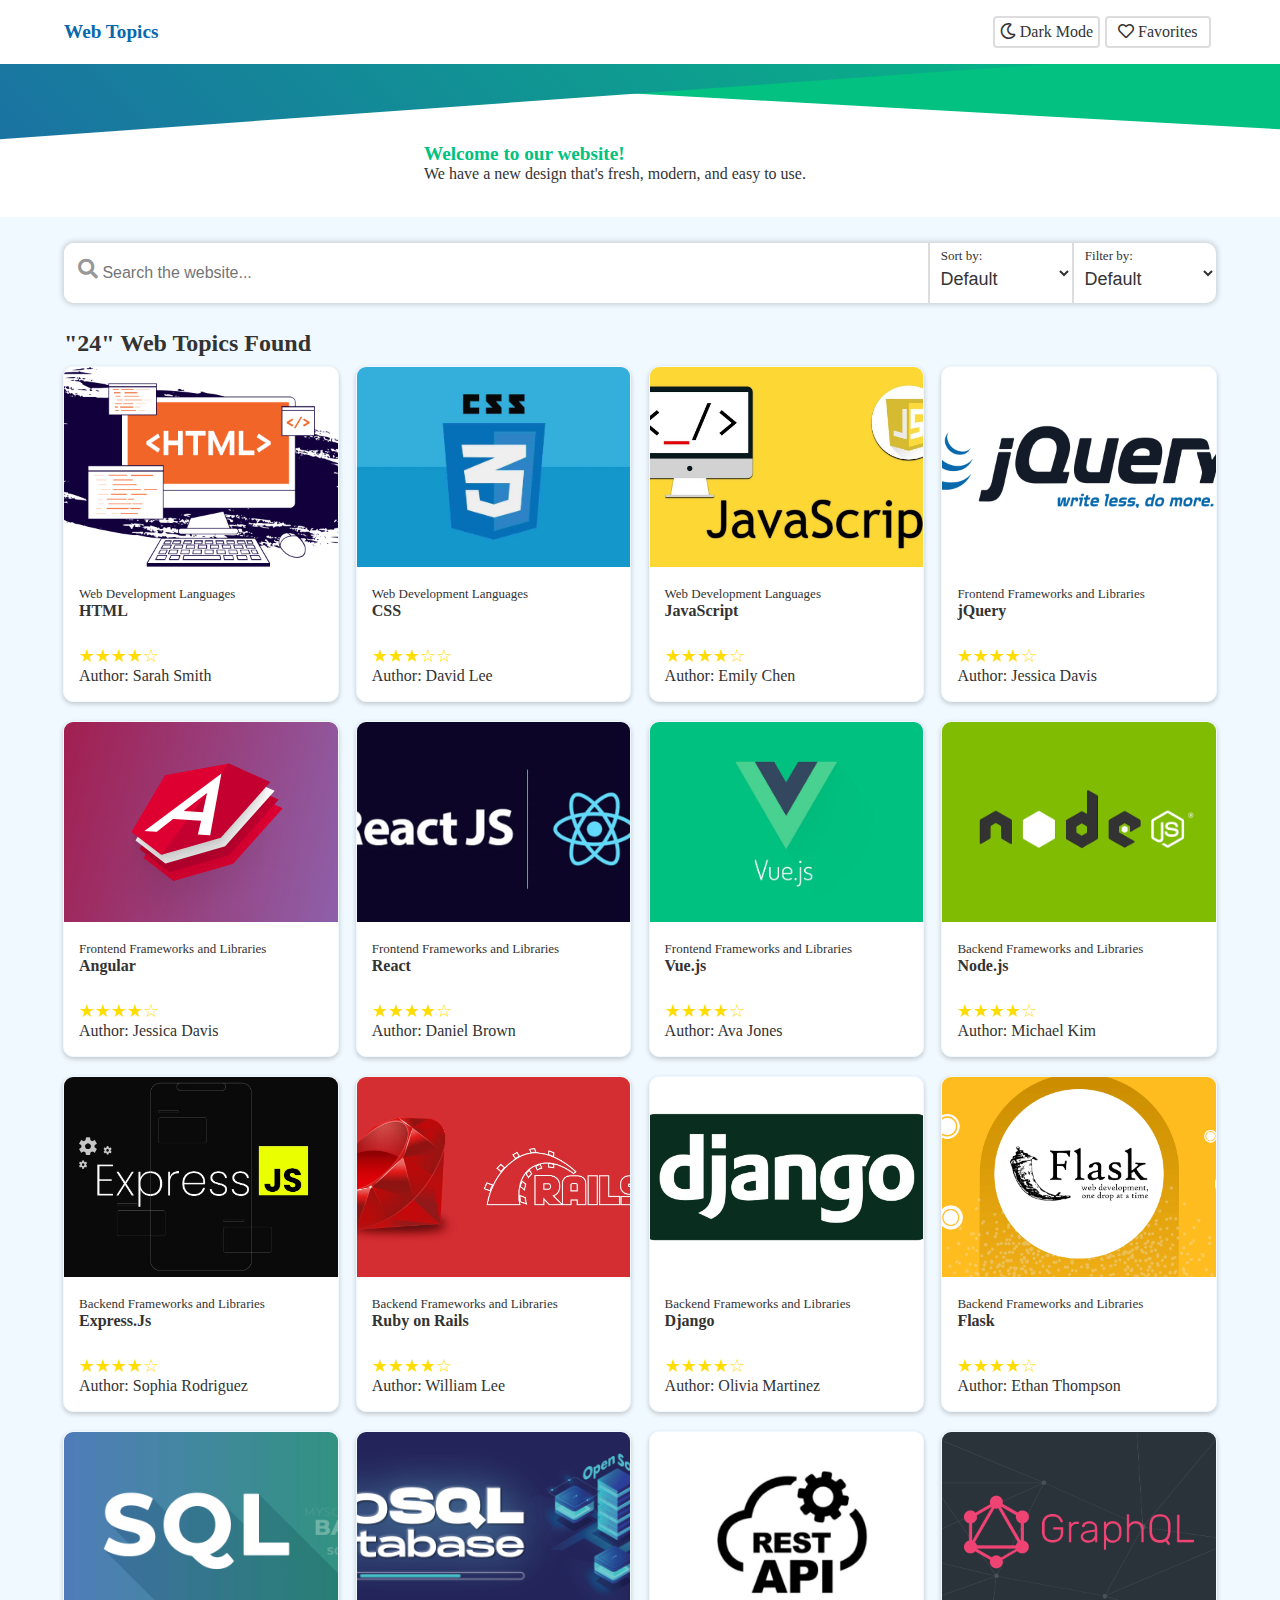
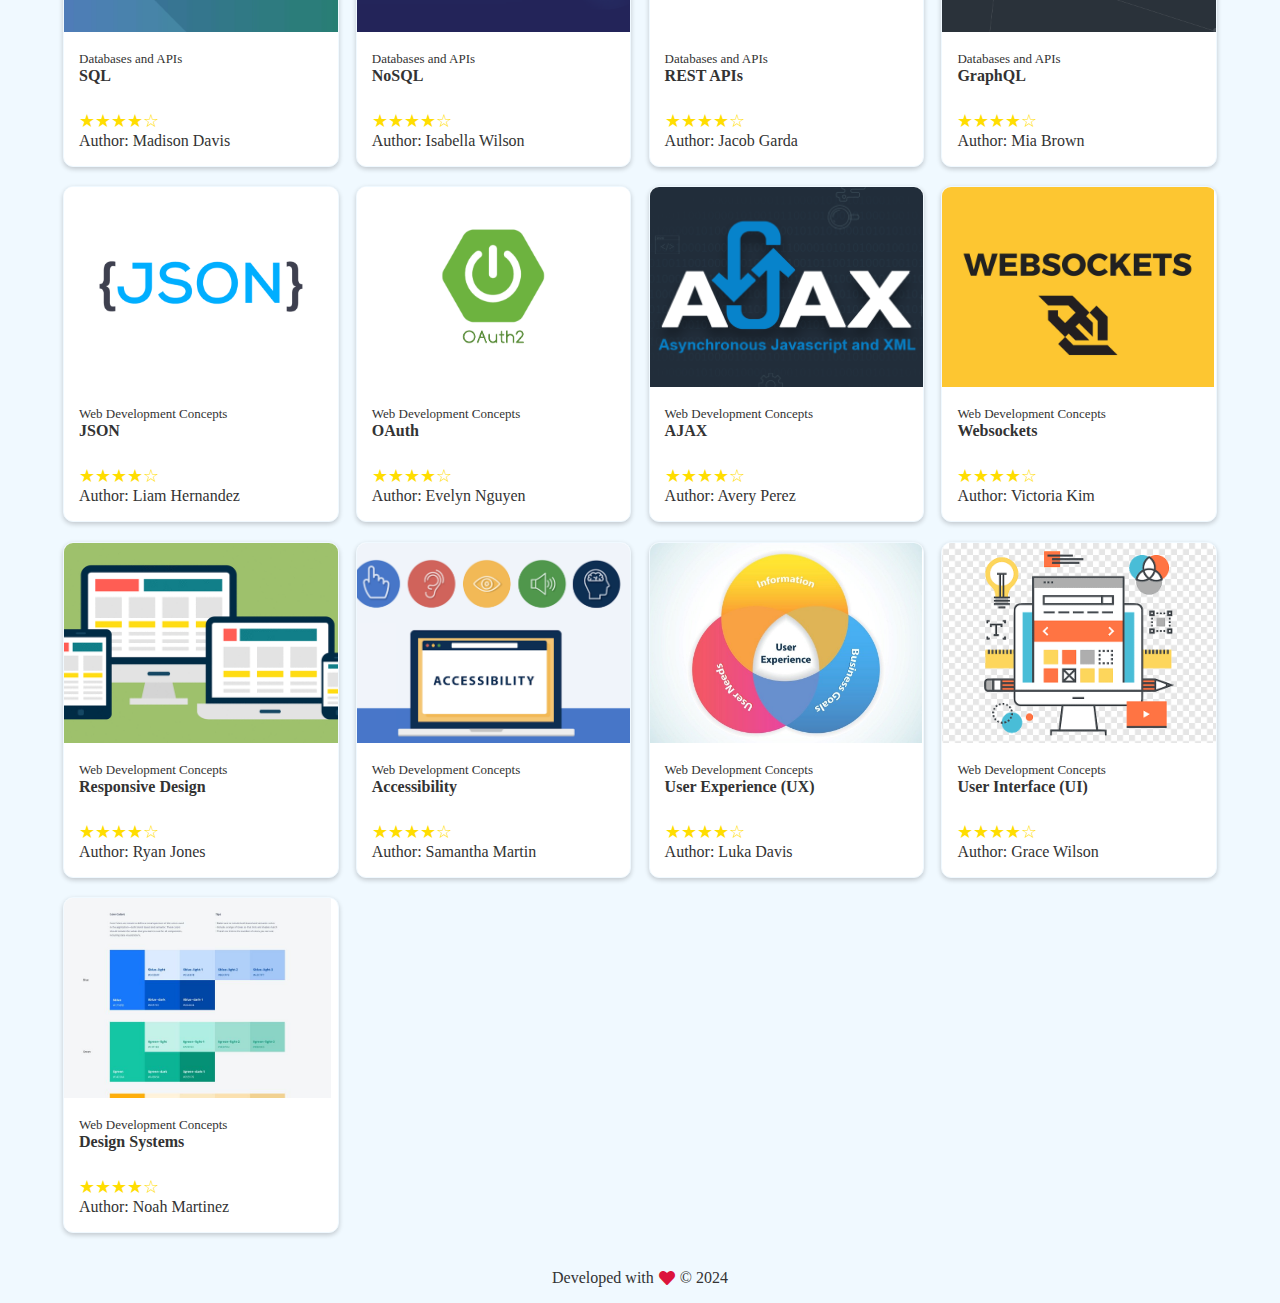
==== index.html @ 058391f9 "first commit!" ====
<!DOCTYPE html>
<html lang="en">

<head>
    <meta charset="UTF-8">
    <meta name="viewport" content="width=device-width, initial-scale=1.0">
    <title>Web Topics</title>
    <link rel="stylesheet" href="styles.css">
    <link rel="stylesheet" href="https://use.fontawesome.com/releases/v5.15.4/css/all.css">
    <link rel="shortcut icon" href="favicon.ico" type="image/x-icon">
    <link href="https://fonts.googleapis.com/css2?family=Nunito+Sans:ital,opsz,wght@0,6..12,200..1000;1,6..12,200..1000&display=swap" rel="stylesheet">
</head>

<body>
    <script>
        document.addEventListener('DOMContentLoaded', (event) => {
            const toggle = document.getElementById('darkmode');
            toggle.addEventListener('change', function() {
                if (this.checked) {
                    document.body.classList.add('dark-mode');
                } else {
                    document.body.classList.remove('dark-mode');
                }
            });
        });
        
        </script>
        
<header>
    <section class="header-container">
        <a id="title-name">Web Topics</a>
        <nav>
            <ul>
                <li>
                    <input type="checkbox" id="darkmode" name="darkmode">
                    <label for="darkmode" class="label-toggle"><i class="far fa-moon"></i><a> Dark Mode</a></label>
                </li>

                <li>
                  <input type="checkbox" id="favorites" name="favorites" hidden>
                  <label for="favorites" class="toggle-button"><i class="far fa-heart"></i><a> Favorites</a></label>
                  <div class="favorites-display">
                    <p>My Favorite Topics</p>
                    <div class="favorites">
                      <div class="fav-item">
                        <div class="card-fav">
                          <img src="images/css.webp" alt="Course Image" class="card-image-fav">
                          <div class="card-body-fav">
                             
                            <p class="course-lang-fav">CSS</p>
                            <div class="star-rating-fav">
                              ★★★☆☆
                            </div>
                             
                          </div>
                        </div>
                        <div class="card-fav">
                          <img src="images/cloud.jpeg" alt="Course Image" class="card-image-fav">
                          <div class="card-body-fav">
                             
                            <p class="course-lang-fav">Cloud</p>
                            <div class="star-rating-fav">
                              ★★★★★
                            </div>
                             
                          </div>
                        </div>
                        <div class="card-fav">
                          <img src="images/cloud.jpeg" alt="Course Image" class="card-image-fav">
                          <div class="card-body-fav">
                             
                            <p class="course-lang-fav">Cloud Computing</p>
                            <div class="star-rating-fav">
                              ★★★★★
                            </div>
                             
                          </div>
                        </div>
                      </div>
                      
                    </div>
                    
                    
                  </div>
                  
              </li>
                
            </ul>
        </nav>
    </section>
    <section class="header-clips">
        <div class="polygon2"></div>
        <div class="polygon"></div>
    </section>
  <section class="header-d-text">
        <div>
            <ul id="desc-list">
                <li id="first-line">Welcome to our website!</li>
                <li id="second-line">We have a new design that's fresh, modern, and easy to use.</li>
            </ul>
        </div>
  </section>
</header>

    <main>
      <section class="search-section">
        <form class="search-form">
          <div class="txt"> 
              <input type="text" class="search-txt" placeholder="Search the website...">
              <a class="search-btn" href="#">
                  <i class="fas fa-search"></i> <!-- Using Font Awesome Icon -->
              </a>
          </div>
  
          <div class="sort">
              <label for="choices-single-defaul" class="sort-label">Sort by:</label>
              <select class="sort-by" data-trigger="" name="choices-single-defaul">
                  <option placeholder="">Default</option>
                  <option>2 </option>
                  <option>3 </option>
                  <option>4 </option>
                </select>
              </div>
              
          <div class="filter">
              <label for="choices-single-defaul" class="filter-label">Filter by:</label>
              <select class="filter-by" data-trigger="" name="choices-single-defaul">
                  <option placeholder="">Default</option>
                  <option>5 </option>
                  <option>6 </option>
                  <option>7 </option>
                </select>
          </div>        
      </form>
      </section>

    <section class="result-num">
      <h2 id="sresult-heading">"24" Web Topics Found</h2>
    </section>
    <section class="courses-cards">
        <div class="card">
            <div class="course-image">
              <img src="images/html.png" alt="Course Image" class="card-image">
            </div>
            <div class="card-body">
              <h2 class="course-name">Web Development Languages</h2>
              <p class="course-lang">HTML</p>
              <div class="star-rating">
                ★★★★☆
              </div>
              <p class="author-name">Author: Sarah Smith</p>
            </div>
          </div>
          <div class="card">
            <div class="course-image">
            <img src="images/css.webp" alt="Course Image" class="card-image">
            </div>
            <div class="card-body">
              <h2 class="course-name">Web Development Languages</h2>
              <p class="course-lang">CSS</p>
              <div class="star-rating">
                ★★★☆☆
              </div>
              <p class="author-name">Author: David Lee</p>
            </div>
          </div>
          <div class="card">
            <div class="course-image">
            <img src="images/javascript.jpg" alt="Course Image" class="card-image">
            </div>
            <div class="card-body">
              <h2 class="course-name">Web Development Languages</h2>
              <p class="course-lang">JavaScript</p>
              <div class="star-rating">
                ★★★★☆
              </div>
              <p class="author-name">Author: Emily Chen</p>
            </div>
          </div>
          <div class="card" >
            <div class="course-image">
            <img src="images/jquery.png" alt="Course Image" class="card-image">
            </div>
            <div class="card-body">
              <h2 class="course-name">Frontend Frameworks and Libraries</h2>
              <p class="course-lang">jQuery</p>
              <div class="star-rating">
                ★★★★☆
              </div>
              <p class="author-name">Author: Jessica Davis</p>
            </div>
          </div>
          <div class="card" >
            <div class="course-image">
            <img src="images/angular.png" alt="Course Image" class="card-image">
            </div>
            <div class="card-body">
              <h2 class="course-name">Frontend Frameworks and Libraries</h2>
              <p class="course-lang">Angular</p>
              <div class="star-rating">
                ★★★★☆
              </div>
              <p class="author-name">Author: Jessica Davis</p>
            </div>
          </div>
 

        <div class="card">
          <div class="course-image">
            <img src="images/react.webp" alt="Course Image" class="card-image">
            </div>
            <div class="card-body">
              <h2 class="course-name">Frontend Frameworks and Libraries</h2>
              <p class="course-lang">React</p>
              <div class="star-rating">
                ★★★★☆
              </div>
              <p class="author-name">Author: Daniel Brown</p>
            </div>
          </div>
          <div class="card">
            <div class="course-image">
            <img src="images/vuejs.jpeg" alt="Course Image" class="card-image">
            </div>
            <div class="card-body">
              <h2 class="course-name">Frontend Frameworks and Libraries</h2>
              <p class="course-lang">Vue.js</p>
              <div class="star-rating">
                ★★★★☆
              </div>
              <p class="author-name">Author: Ava Jones</p>
            </div>
          </div>
          <div class="card">
            <div class="course-image">
            <img src="images/nodejs.webp" alt="Course Image" class="card-image">
            </div>
            <div class="card-body">
              <h2 class="course-name">Backend Frameworks and Libraries</h2>
              <p class="course-lang">Node.js</p>
              <div class="star-rating">
                ★★★★☆
              </div>
              <p class="author-name">Author: Michael Kim</p>
            </div>
          </div>
          <div class="card">
            <div class="course-image">
            <img src="images/expressjs.webp" alt="Course Image" class="card-image">
            </div>
            <div class="card-body">
              <h2 class="course-name">Backend Frameworks and Libraries</h2>
              <p class="course-lang">Express.Js</p>
              <div class="star-rating">
                ★★★★☆
              </div>
              <p class="author-name">Author: Sophia Rodriguez</p>
            </div>
          </div>
          <div class="card" >
            <div class="course-image">
            <img src="images/ruby.jpeg" alt="Course Image" class="card-image">
            </div>
            <div class="card-body">
              <h2 class="course-name">Backend Frameworks and Libraries</h2>
              <p class="course-lang">Ruby on Rails</p>
              <div class="star-rating">
                ★★★★☆
              </div>
              <p class="author-name">Author: William Lee</p>
            </div>
          </div>
 

      <div class="card">
        <div class="course-image">
          <img src="images/django.jpeg" alt="Course Image" class="card-image">
          </div>
          <div class="card-body">
            <h2 class="course-name">Backend Frameworks and Libraries</h2>
            <p class="course-lang">Django</p>
            <div class="star-rating">
              ★★★★☆
            </div>
            <p class="author-name">Author: Olivia Martinez</p>
          </div>
        </div>
        <div class="card">
          <div class="course-image">
          <img src="images/flask.webp" alt="Course Image" class="card-image">
          </div>
          <div class="card-body">
            <h2 class="course-name">Backend Frameworks and Libraries</h2>
            <p class="course-lang">Flask</p>
            <div class="star-rating">
              ★★★★☆
            </div>
            <p class="author-name">Author: Ethan Thompson</p>
          </div>
        </div>
        <div class="card">
          <div class="course-image">
          <img src="images/sql.png" alt="Course Image" class="card-image">
          </div>
          <div class="card-body">
            <h2 class="course-name">Databases and APIs</h2>
            <p class="course-lang">SQL</p>
            <div class="star-rating">
              ★★★★☆
            </div>
            <p class="author-name">Author: Madison Davis</p>
          </div>
        </div>
        <div class="card">
          <div class="course-image">
          <img src="images/nosql.png" alt="Course Image" class="card-image">
          </div>
          <div class="card-body">
            <h2 class="course-name">Databases and APIs</h2>
            <p class="course-lang">NoSQL</p>
            <div class="star-rating">
              ★★★★☆
            </div>
            <p class="author-name">Author: Isabella Wilson</p>
          </div>
        </div>
        <div class="card" >
          <div class="course-image">
          <img src="images/restapi.jpeg" alt="Course Image" class="card-image">
          </div>
          <div class="card-body">
            <h2 class="course-name">Databases and APIs</h2>
            <p class="course-lang">REST APIs</p>
            <div class="star-rating">
              ★★★★☆
            </div>
            <p class="author-name">Author: Jacob Garda</p>
          </div>
        </div>
 

    <div class="card">
      <div class="course-image">
        <img src="images/graphql.png" alt="Course Image" class="card-image">
        </div>
        <div class="card-body">
          <h2 class="course-name">Databases and APIs</h2>
          <p class="course-lang">GraphQL</p>
          <div class="star-rating">
            ★★★★☆
          </div>
          <p class="author-name">Author: Mia Brown</p>
        </div>
      </div>
      <div class="card">
        <div class="course-image">
        <img src="images/json.png" alt="Course Image" class="card-image">
        </div>
        <div class="card-body">
          <h2 class="course-name">Web Development Concepts</h2>
          <p class="course-lang">JSON</p>
          <div class="star-rating">
            ★★★★☆
          </div>
          <p class="author-name">Author: Liam Hernandez</p>
        </div>
      </div>
      <div class="card">
        <div class="course-image">
        <img src="images/oauth.png" alt="Course Image" class="card-image">
        </div>
        <div class="card-body">
          <h2 class="course-name">Web Development Concepts</h2>
          <p class="course-lang">OAuth</p>
          <div class="star-rating">
            ★★★★☆
          </div>
          <p class="author-name">Author: Evelyn Nguyen</p>
        </div>
      </div>
      <div class="card">
        <div class="course-image">
        <img src="images/ajax.gif" alt="Course Image" class="card-image">
        </div>
        <div class="card-body">
          <h2 class="course-name">Web Development Concepts</h2>
          <p class="course-lang">AJAX</p>
          <div class="star-rating">
            ★★★★☆
          </div>
          <p class="author-name">Author: Avery Perez</p>
        </div>
      </div>
      <div class="card" >
        <div class="course-image">
        <img src="images/websockets.png" alt="Course Image" class="card-image">
        </div>
        <div class="card-body">
          <h2 class="course-name">Web Development Concepts</h2>
          <p class="course-lang">Websockets</p>
          <div class="star-rating">
            ★★★★☆
          </div>
          <p class="author-name">Author: Victoria Kim</p>
        </div>
      </div>
 

  <div class="card">
    <div class="course-image">
      <img src="images/responsive.gif" alt="Course Image" class="card-image">
      </div>
      <div class="card-body">
        <h2 class="course-name">Web Development Concepts</h2>
        <p class="course-lang">Responsive Design</p>
        <div class="star-rating">
          ★★★★☆
        </div>
        <p class="author-name">Author: Ryan Jones</p>
      </div>
    </div>
    <div class="card">
      <div class="course-image">
      <img src="images/accessibility.png" alt="Course Image" class="card-image">
      </div>
      <div class="card-body">
        <h2 class="course-name">Web Development Concepts</h2>
        <p class="course-lang">Accessibility</p>
        <div class="star-rating">
          ★★★★☆
        </div>
        <p class="author-name">Author: Samantha Martin</p>
      </div>
    </div>
    <div class="card">
      <div class="course-image">
      <img src="images/ux.jpeg" alt="Course Image" class="card-image">
      </div>
      <div class="card-body">
        <h2 class="course-name">Web Development Concepts</h2>
        <p class="course-lang">User Experience (UX)</p>
        <div class="star-rating">
          ★★★★☆
        </div>
        <p class="author-name">Author: Luka Davis</p>
      </div>
    </div>
    <div class="card">
      <div class="course-image">
      <img src="images/ui.png" alt="Course Image" class="card-image">
      </div>
      <div class="card-body">
        <h2 class="course-name">Web Development Concepts</h2>
        <p class="course-lang">User Interface (UI)</p>
        <div class="star-rating">
          ★★★★☆
        </div>
        <p class="author-name">Author: Grace Wilson</p>
      </div>
    </div>
    <div class="card" >
      <div class="course-image">
      <img src="images/design-systems.jpeg" alt="Course Image" class="card-image">
      </div>
      <div class="card-body">
        <h2 class="course-name">Web Development Concepts</h2>
        <p class="course-lang">Design Systems</p>
        <div class="star-rating">
          ★★★★☆
        </div>
        <p class="author-name">Author: Noah Martinez</p>
      </div>
    </div>
</section>

    </main>

    <footer role="contentinfo" aria-labelledby="footer-heading">
        <section class="f-container">
            
            <p>Developed with<i class="fas fa-heart"></i>&copy; 2024</p>
        </section>
    </footer>

</body>

</html>
---- styles.css ----
:root {

  --brand-primary: #0768AC;
  --brand-secondary: #03C180;
  --bg_default: #FFFFFF;
  --bg_body: #F0F9FF;
  --lines-color: #DDDDDD;
  --body-text: #333333;
  --heart-color: #DC143C;

}

.dark-mode {

  --bg_default: #1A1A1A;
  --bg_body: #282828;
  --lines-color: #000000;
  --body-text: #EDEDED;
  --brand-primary: #0768AC; /* stays the same, listed for clarity */
  --brand-secondary: #03C180; /* stays the same */
  --heart-color: #DC143C; /* stays the same */

}

body {

  font-family: Poppins;
  margin: 0;
  padding: 0;
  background-color: var(--bg_body);
  color: var(--body-text);
  transition: background-color 0.6s;

}

.courses-cards {

  display: grid;
  grid-template-columns: repeat(auto-fill,minmax(230px, 1fr));
  grid-gap: 1.5vw;
  width: 90vw;
  margin: auto;
  justify-items: center;
  justify-content: center;
}


.card {

  width: 100%;
  justify-content: left;
  margin-left: 0px;
 
  border: 1px solid var(--bg_body);
  border-radius: 10px;
  box-shadow: 0 2px 5px rgba(0,0,0,0.2);
  background: var(--bg_default);
  transition: 0.2s;
  overflow: hidden;
  display: grid;
  white-space: nowrap;
  text-overflow: ellipsis;
}



.card-body {
  margin: auto;
  display: flex;
  margin-left: 0px;
  /* margin-top: 0px; */
  flex-direction: column;
}

.card:hover {
  scale: 1.03;
  transition: 0.2s;
  cursor: pointer;
  background: var(--lines-color);
}
.card img {
  height: 200px;
  width: 100%;
  object-fit: cover;
  object-position: center;
  background-color: #FFF;
}

.card-image {
  height: 100%;
}

/* .js-card {
  
  max-width: 18vw;
  margin: 20px;
  margin-left: 0px;
  border: 1px solid var(--bg_body);
  border-radius: 10px;
  box-shadow: 0 2px 5px rgba(0,0,0,0.2);
  background: var(--bg_default);

} */

.card-body {

  padding: 15px;
  padding-bottom: 0px;

}

.course-name {

  margin-top: 0px;
  font-size: small;
  font-weight: normal;
  margin-bottom: 0px;

}

.course-lang {

  margin: 5px 0;
  font-weight: bold;
  margin-top: 0px;
}
/* .author-name {

  margin: 5px 0;
} */
.star-rating {
  
  font-size: 18px;
  color: #ffdd00;
}

.polygon {

  margin: 0;
  padding: 0;
  width: fit-content;
  width: 100%;
  box-sizing: border-box; 
  height: 12vw;
  clip-path: polygon(50% 0%, 82% 0, 0 49%, 0 0);  
  background: #0768AC;
  background: -moz-linear-gradient(45deg, #0768AC 0%, #1C6EA4 0%, #03c180 100%);
  background: -webkit-linear-gradient(45deg, #0768AC 0%, #1C6EA4 0%, #03c180 100%);
  background: linear-gradient(45deg, #0768AC 0%, #1C6EA4 0%, #03c180 100%);

}

.author-name {
  margin-top: 0px;
}

.star-rating {
  margin-top: 20px;
}
.polygon2 {
  
  margin: 0;
  padding: 0;
  position: absolute; 
  clip-path: polygon(50% 0%, 8% 0, 100% 34%, 100% 0);
  width: 100%;
  height: 15vw;
  background: #03C180;
  background: -moz-linear-gradient(45deg, #03C180 0%, # 0%, #0768AC 100%);
  background: -webkit-linear-gradient(45deg, #03C180 0%, # 0%, #0768AC 100%);
  background: linear-gradient(45deg, #03C180 0%, # 0%, #0768AC 100%);
  
}

#darkmode {

  display: none;

}

.header-description {

  display: grid;

}

.header-d-text {

  text-align: left;
  margin: auto;
  width: 40%;
  padding: 7vh;
  padding-bottom: 2vh;

}

#desc-list {

  list-style: none;

}

#first-line {

  color: var(--brand-secondary);
  font-weight: bolder;
  font-size: larger;

}

#second-line {
  font-weight: light;
}


.polygon2, .polygon {
  
  grid-row: 1;
  grid-column: 1;
  position: absolute;

}

.header-container nav ul {
  
  font-size: medium;
  color: var(--body-text);
  display: flex; /* Make nav items horizontal */
  flex-direction: row;
  list-style: none;  

}
.header-container{

  padding: 0px;

}
.header-container nav ul li {
  
  width: 8vw;
  border-radius: 4px;
  margin-right: 5px;
  padding: 5px 0px 5px 0px;
  text-align: center;
  border: 2px solid var(--lines-color);

}

/* #search-bar {

  width: 90vw;
  margin: auto;
  box-shadow: 0px 2px 1px 0px rgba(0,0,0,0.26);

} */

 /* .search-container {
  width: 90%;
  margin: auto;
  display: grid;
  grid-template-columns: auto auto auto;
  column-gap: 0px;
  row-gap: 0px;
  border-radius: 8px;
  border: 2px solid var(--lines-color);
  list-style: none;
}

.search-container input select{
  
  width: 100%;
  border: 0px;

  
} */

.header-container ul li:hover i {

  color: var(--brand-secondary);
  cursor: pointer; 

}

.header-container ul li:hover a {

  color: var(--brand-secondary);
  cursor: pointer; 

}

.header-container ul li:hover label {

  color: var(--brand-secondary);
  cursor: pointer; 

}

.header-container {

  width: 90vw;
  margin: auto;
  color: var(--body-text);
  display: flex;
  justify-content: space-between;  
  align-items: center;  

}

#title-name {

  color: var(--brand-primary);
  /* font-weight: bol; */
  font-size: larger;
  font-weight: bold;

}

.about-content {

  display: flex;
  align-items: center; 

}

#mobileImage {

  display: none;

}

.about-content h4 {

  color: var(--accent-color);
  font-weight: lighter;
  margin-bottom: 20px;

}

.button {

  margin-right: 15px;
  box-shadow: 0px 2px 1px 0px rgba(0,0,0,0.26);
  color: var(--secondary-color);
  border-color: var(--secondary-color);
  border: 2px solid var(--secondary-color); /* Border color */
  border-radius: 10px;   /* Border radius for rounded corners */
  padding: 5px 10px 5px 10px;
  transition: 300ms;
  
}

.button:hover {

  margin-right: 15px;
  box-shadow: 0px 5px 4px 0px rgba(0,0,0,0.26);
  color: #FFFFFF;
  background-color: var(--secondary-color);
  border-color: var(--secondary-color);
  border: 2px solid var(--secondary-color); /* Border color */
  border-radius: 10px;   /* Border radius for rounded corners */
  padding: 5px 15px 5px 15px;
  transition: 300ms;
 
}

nav ul {

  display: flex;
  justify-content: right;  
  align-items: center;  /* Vertically align items */

}

nav li {

  list-style: none; 
  margin-right: 5px;

}

header {

  background-color: var(--bg_default);
  /* box-shadow: 0 1px 3px rgba(0, 0, 0, 0.1); */

}

.container {
  max-width: 90vw;
  margin: 0 auto;
  padding: 20px;

}

.form-group {

  margin-bottom: 15px;

}

.form-group label {

  display: block;
  margin-bottom: 5px;

}

.f-container li {
  
  margin-right: 10px;
  list-style: none;

}

.f-container i {
  color: var(--heart-color);
}
a {

  color: var(--body-text);
  text-decoration: none;

}

.text-content {

  flex: 1; 

}

.f-container {
 
  justify-content: center;  
  align-items: center;  

}

main {
  margin-bottom: 4vh;
}

.f-container p {

  display: flex;
  justify-content: center;  
  align-items: center;
  gap: 5px;

}

.f-container ul {

  display: flex; 
  justify-content: center; 
  list-style: none;  
  margin: 50px;  

}

.f-container li {

  margin-right: 80px;

}

.f-container ul li:hover i {

  color: var(--primary-color);
  cursor: pointer; 

}

.f-container ul li:hover a {

  color: var(--primary-color);
  cursor: pointer; 

}

.project-card {

  margin-top: 30px;

}



h1 {

  font-size: 30px;
  margin-top: 10px;
  margin-bottom: 0px;

}

h4 {

  font-size: 20px;

}

.search-form {
  position: relative;
  width: 90vw; /* Adjust as needed */
  height: 60px; /* Adjust as needed */
  margin: auto;
  display: grid;
  grid-template-columns: 75% 12.5% 12.5%;
  border: 0px solid var(--lines-color);
  background-color: var(--bg_default);
  border-radius: 10px;
  margin-top: 2vw;
  box-shadow: 0px 0px 5px 2px rgba(0,0,0,0.15);
}

.txt {
  grid-column: 1;
 
}
.sort {
  grid-column: 2;
 
}
.filter {
  grid-column: 3;
 
}
.search-txt {
  width: 100%;
  height: 100%;
  padding: 00px;
  padding-right: 0px; /* Make room for the icon */
  padding-left: 3vw;
  font-size: 16px; /* Adjust as needed */
  background: var(--bg_default);
  border: none;
  border-top-left-radius: 10px;
  border-bottom-left-radius: 10px;

}

.search-txt:focus {
  
  outline: none;
  /* Make sure to remove other focus styles if they exist */
  border-color: transparent; /* Example if you have a border color change on focus */
  box-shadow: none; /* Example if you have a box-shadow on focus */
  /* Any other properties that change on focus should be reset here */
}

.search-btn {
  position: absolute;
  top: 0;
  left: 0;
  height: 100%;
  width: 3%; /* Adjust as needed */
  background: transparent;
  border: none;
  border-left: none;
  cursor: pointer;
}

.search-btn i {
  color: #333; /* Icon color */
  font-size: 20px; /* Adjust as needed */
  padding-top: 1.25vw ;
  padding-left: 1vw;
  opacity: 50%;
  display: flex;
  align-items: center;
  justify-content: center
}
.sort-label {
  padding-top: 5px;
  padding-bottom: 10px;
  position: absolute;
  padding-left: 3px;
  font-size: small;
  height: 100%;
 
  padding-left: 1vw;
  cursor: pointer;
}
.sort-by {
  color: var(--body-text);
  padding-top: 1vw;
  font-size: large;
  position: absolute;
  height: 100%;
  width: 12.5%; /* Adjust as needed */
  background: transparent;
  border: none;
  border-left: 2px solid var(--lines-color);
  padding-left: 0.5vw;
  cursor: pointer;
}
.sort-by option {
  background: var(--bg_default);
 
}
.filter-label {
  padding-top: 5px;
  position: absolute;
  padding-left: 3px;
  font-size: small;
  height: 100%;
  cursor: pointer;
  padding-left: 1vw;
}
.filter-by {
  color: var(--body-text);
  padding-top: 1vw;
  font-size: large;
  position: absolute;
  height: 100%;
  width: 12.5%; /* Adjust as needed */
  background: transparent;
  border: none;
  border-left: 2px solid var(--lines-color);
  padding-left: 0.5vw;
  cursor: pointer;
}
.filter-by option {
  background: var(--bg_default);
 
}

#sresult-heading {
  width: 90vw;
  margin: auto;
  margin-top: 3vh;
  margin-bottom: 1vh;
  color: var(--body-text);
}

.fas .fa-heart {
  background : var(--heart-color);
}


.favorites-display {
  z-index: 1000;
  display: none; /* Hidden by default */
  position: fixed;
  left: 0;
  bottom: 0;
  width: 100%;
  background-color: var(--bg_default);
  color: var(--body-text);
  text-align: center;
  padding: 20px;
  box-shadow: 0px -2px 5px rgba(0,0,0,0.3);
  transition: left 0.5s; /* Smooth transition for sliding */
}

.favorites-display p {
  text-align: left;
  font-size: large;
  font-weight: bolder;
  margin-top: 0px;
}

/* Display modal when checkbox is checked */
#favorites:checked ~ .favorites-display {
  transition: 0.5s;
  display: block;
}

.fav-item {
  display: grid;
  grid-template-columns: repeat(auto-fill,minmax(150px, 1fr));
  grid-gap: 10px;
  margin-right: 50px;
}

.card-fav {
 
  margin-left: 0px;
  border: 1px solid var(--bg_body);
  border-radius: 10px;
  box-shadow: 0 2px 5px rgba(0,0,0,0.2);
  background: var(--bg_default);
  transition: 0.2s;
  overflow: hidden;
  display: grid;
  color: var(--body-text);
  align-items: end;
  white-space: nowrap;
  text-overflow: ellipsis;
}

.course-lang-fav {
  padding: 0px;
  margin: 0px;
 
}
.card-body-fav {
 
  display: flex;
  margin-left: 1vw;
  /* margin-top: 0px; */
  flex-direction: column;
  align-items: flex-start;
  overflow: hidden;
  text-overflow: ellipsis;
}

.card-fav:hover {
  scale: 1.03;
  transition: 0.2s;
  cursor: pointer;
  background: var(--lines-color);
}
.card-fav img {
  height: 100px;
  width: 100%;
  object-fit: cover;
  object-position: center;
  background-color: #FFF;
  
}

@media screen and (max-width: 768px) {

  header {
    background-color: var(--bg_default);
    padding-bottom: 2vh;
    box-shadow: 0 1px 3px rgba(0, 0, 0, 0.1);
}

section {
  text-align: justify;
  max-width: 100vw;
}

.container {
  flex-direction: column;
  max-width: 90vw;
  margin: 0 auto;
  padding: 20px;
}

  .header-container {
    flex-direction: row;
    align-content: center;
  }
  
  .header-container nav ul{
    
      margin-right: 0px;
      margin-left: 0px;
  }

  .header-container li {
    margin-bottom: 20px;
  }

  .header-container a {
    margin-left: 0px;
  }

  .header-container img {
    margin-left: 0px;
    align-content: center;
  }

  .about-content {
    flex-direction: column;
  }

  .about-content h4 {
    margin: 0px;
  }


  #desktopImage {
    display: none;
  }

  #mobileImage {
    display: grid;
    width: 80vw;
    height: auto;
    margin-left: 0px;
    margin-right: 0px;
    align-items: center;
  }

.button {
  display: flex;
  align-self: center;
  flex-direction: column;
  text-align: center;
  align-content: center;
  margin-right: 0px;
  margin-top: 5vw; 
  box-shadow: 0px 2px 1px 0px rgba(0,0,0,0.26);
  color: var(--secondary-color);
  border-color: var(--secondary-color);
  border: 2px solid var(--secondary-color); /* Border color */
  border-radius: 10px;   /* Border radius for rounded corners */
  padding: 5px 10px 5px 10px;

  
}

.button:hover {
  box-shadow: 0px 2px 1px 0px rgba(0,0,0,0.26);
  color: #FFFFFF;
  background-color: var(--secondary-color);
  border-color: var(--secondary-color);
  border: 2px solid var(--secondary-color); /* Border color */
  border-radius: 10px;   /* Border radius for rounded corners */
  padding: 5px 10px 5px 10px;
  transition: 200ms;
}

.f-container ul {
  flex-direction: column;
  align-content: center;
  margin-left: 0px;
}
.f-container li {
  margin-right: 0px;
  margin-left: 0px;
  margin-bottom: 15px;
  text-align: center;
  justify-content: center;
}

nav ul {
  flex-direction: column;
  align-items: center;
  }

nav li {
  margin-right: 0;
  }

h2 {
  /* text-align: center;/s */
  }

  h2:hover {
    color: var(--primary-color);
    text-shadow: 0;
  }
h4 {
  text-align: center;
  font-weight: bold;
  font-size: 120%;
  }

.header-container nav ul li label a{
  display: none;
}

.header-d-text {
  text-align: left;
  margin: 0px;
  width: 90%;
  padding: 0vh;
  padding-bottom: 0vh;

  text-align: left;
  margin: auto;
  padding-top: 2vh;
}
.search-form {

  position: relative;
  width: 90vw;
  height: 60px;
  margin: auto;
  display: grid;
  grid-template-columns: 50% 50%;
  grid-template-rows: 100% 100%;
  border: 0px solid var(--lines-color);
  background-color: var(--bg_default);
  border-radius: 10px;
  margin-top: 4vw;
  box-shadow: 0px 0px 5px 2px rgba(0,0,0,0.15);

}

.txt {
  grid-column: span 2;
  grid-row: 1;
  column-span: all;
  border-bottom: 2px solid var(--lines-color);
}
.sort {
  grid-column: 1;
    grid-row: 2;
    width: 100%;
}
.filter {
  grid-column: 2;
 
}

.search-txt {
  width: 95%;
  height: 100%;
  padding: 0px;
  padding-right: 2vw;
  padding-left: 5vw;
  font-size: 16px;
  background: var(--bg_default);
  border: none;
  border-top-left-radius: 10px;
  border-top-right-radius: 10px;
  border-bottom-left-radius: 0px;
  border-bottom: 2px solid var(--lines-color);

}

.search-txt:focus {
  
  outline: none;
  /* Make sure to remove other focus styles if they exist */
  border-color: transparent; /* Example if you have a border color change on focus */
  box-shadow: none; /* Example if you have a box-shadow on focus */
  /* Any other properties that change on focus should be reset here */
}

.search-btn {
  position: absolute;
  top: 0;
  left: 0;
  height: 100%;
  margin-top: 15px;
  width: 5%;
  background: transparent;
  border: none;
  border-left: none;
  cursor: pointer;

}

.search-btn i {
  color: #333; /* Icon color */
  font-size: 20px; /* Adjust as needed */
  padding-top: 1.25vw ;
  padding-left: 1vw;
  opacity: 50%;
  display: flex;
  align-items: center;
  justify-content: center
}
.sort-label {
  padding-top: 0vw;
  padding-bottom: 0px;
  width: 50%;
  position: absolute;
  /* padding-left: 3px; */
  font-size: small;
  height: 100%;
  padding-left: 1%;
  cursor: pointer;
  background: var(--bg_default);
  border-bottom-left-radius: 10px;
}

.sort-by {
  color: var(--body-text);
  /* width: 100%; */

  padding-top: 1vw;
  font-size: large;
  position: absolute;
  height: 100%;
  width: 50%;
  background: transparent;
  border: none;
  /* border-left: 2px solid var(--lines-color); */
  /* border-top: 2px solid var(--lines-color); */
  border-bottom-left-radius: 10px;
  padding-left: 0.5vw;
  cursor: pointer;
  padding-bottom: 0px;

}
.sort-by option {
  background: var(--bg_default);
 
}
.filter-label {
  padding-top: 0px;
  position: absolute;
  padding-left: 0px;
  font-size: small;
  height: 100%;
  width: 50%;
  background: var(--bg_default);
  cursor: pointer;
  padding-left: 1vw;
  margin-left: 0.5vw;
  padding-right: 1vw;
  border-bottom-right-radius: 10px;
}
.filter-by {
  color: var(--body-text);
  padding-top: 1vw;
  font-size: large;
  position: absolute;
  height: 100%;
  width: 50%;
  background: transparent;
  border: none;
  border-left: 2px solid var(--lines-color);
  /* border-top: 2px solid var(--lines-color); */
  /* padding-left: 0.5vw; */
  margin-left: 0.5vw;
  cursor: pointer;
}
.filter-by option {
  background: var(--bg_default);
 
}

#sresult-heading {
  width: 90vw;
  margin: auto;
  margin-top: 11vh;
  margin-bottom: 1vh;
  color: var(--body-text);
}

.course-image {
 
  width: 90vw;
}

.card:hover {
  scale: 1;
  transition: 0.2;
  /* cursor: pointer; */
  /* background: var(--lines-color); */
}
.card img {
 
  /* width: fit-content; */
  object-fit: cover;
  object-position: center;
  background-color: #FFF;
}

.card-image {

  width: 100%;
  object-fit: cover;
  object-position: center;
  background-color: #FFF;
}

.search-section {
  height: auto;
  width: auto;
}
}
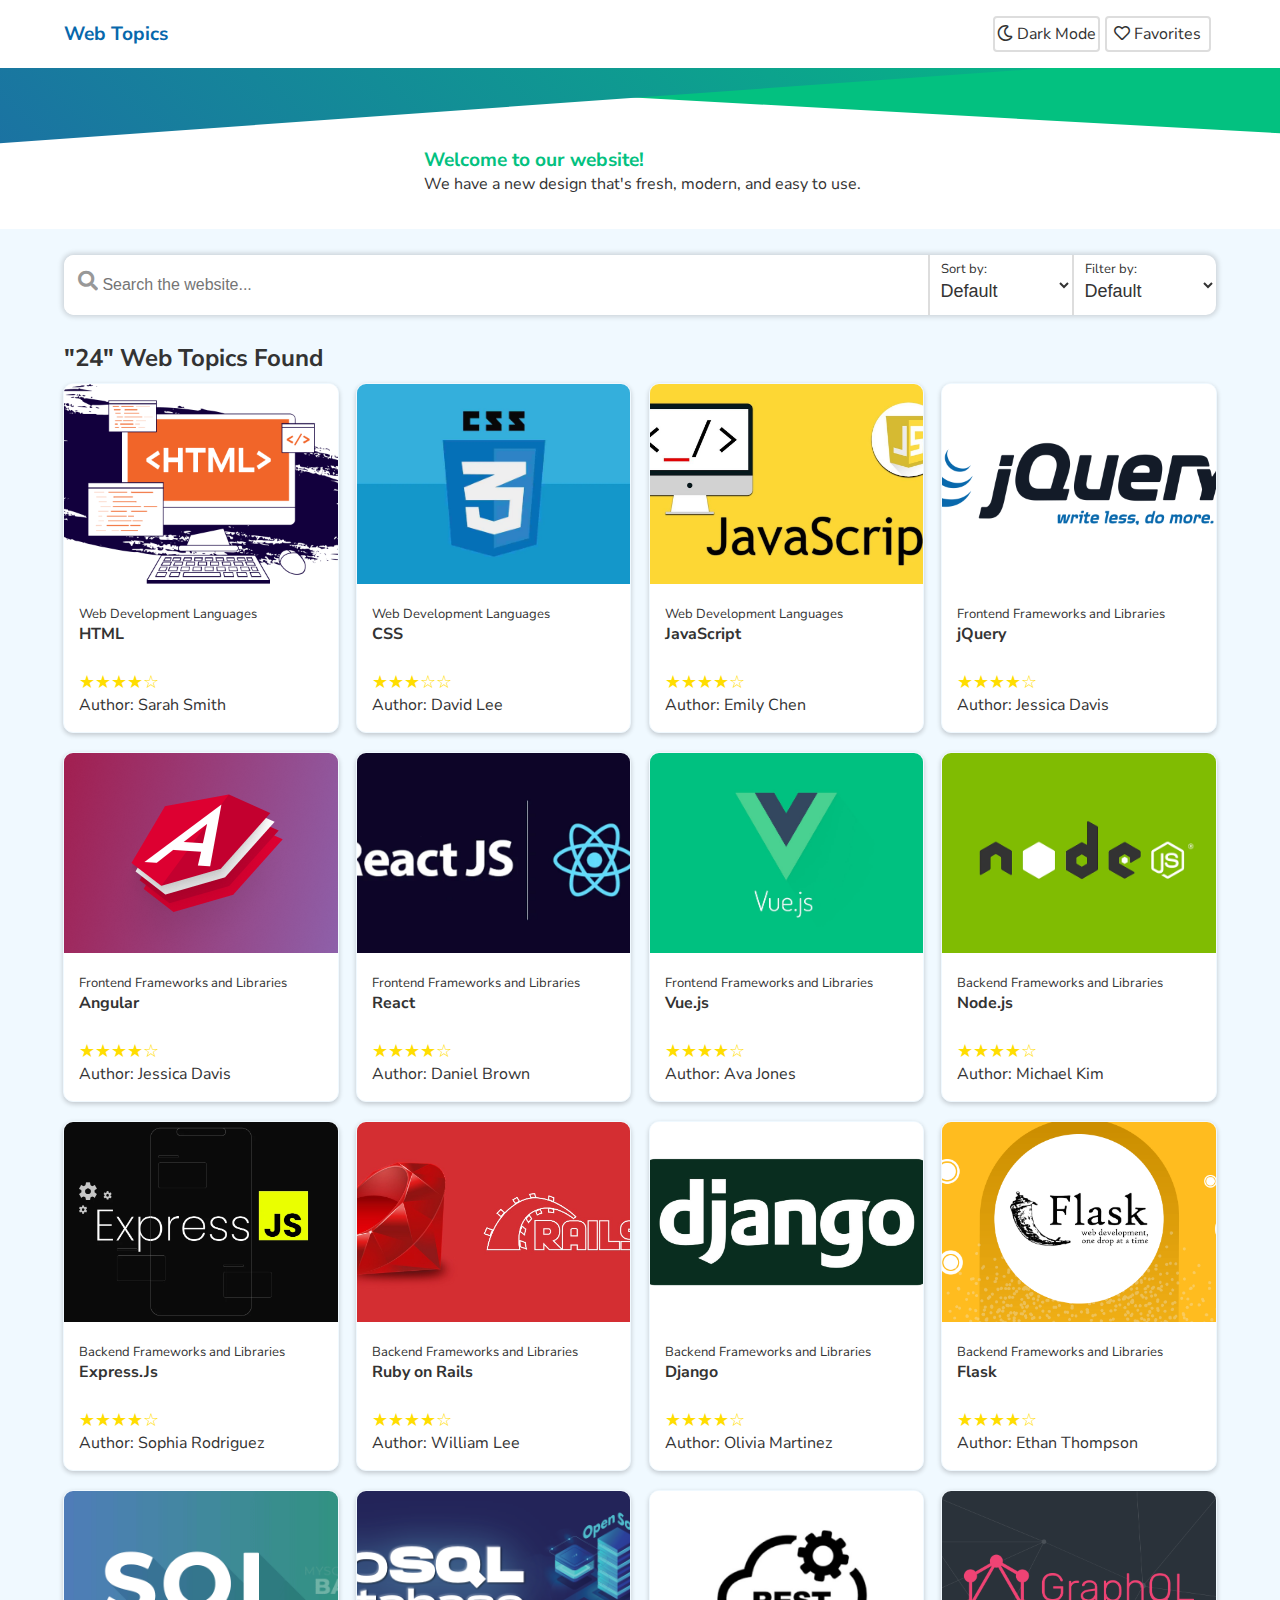
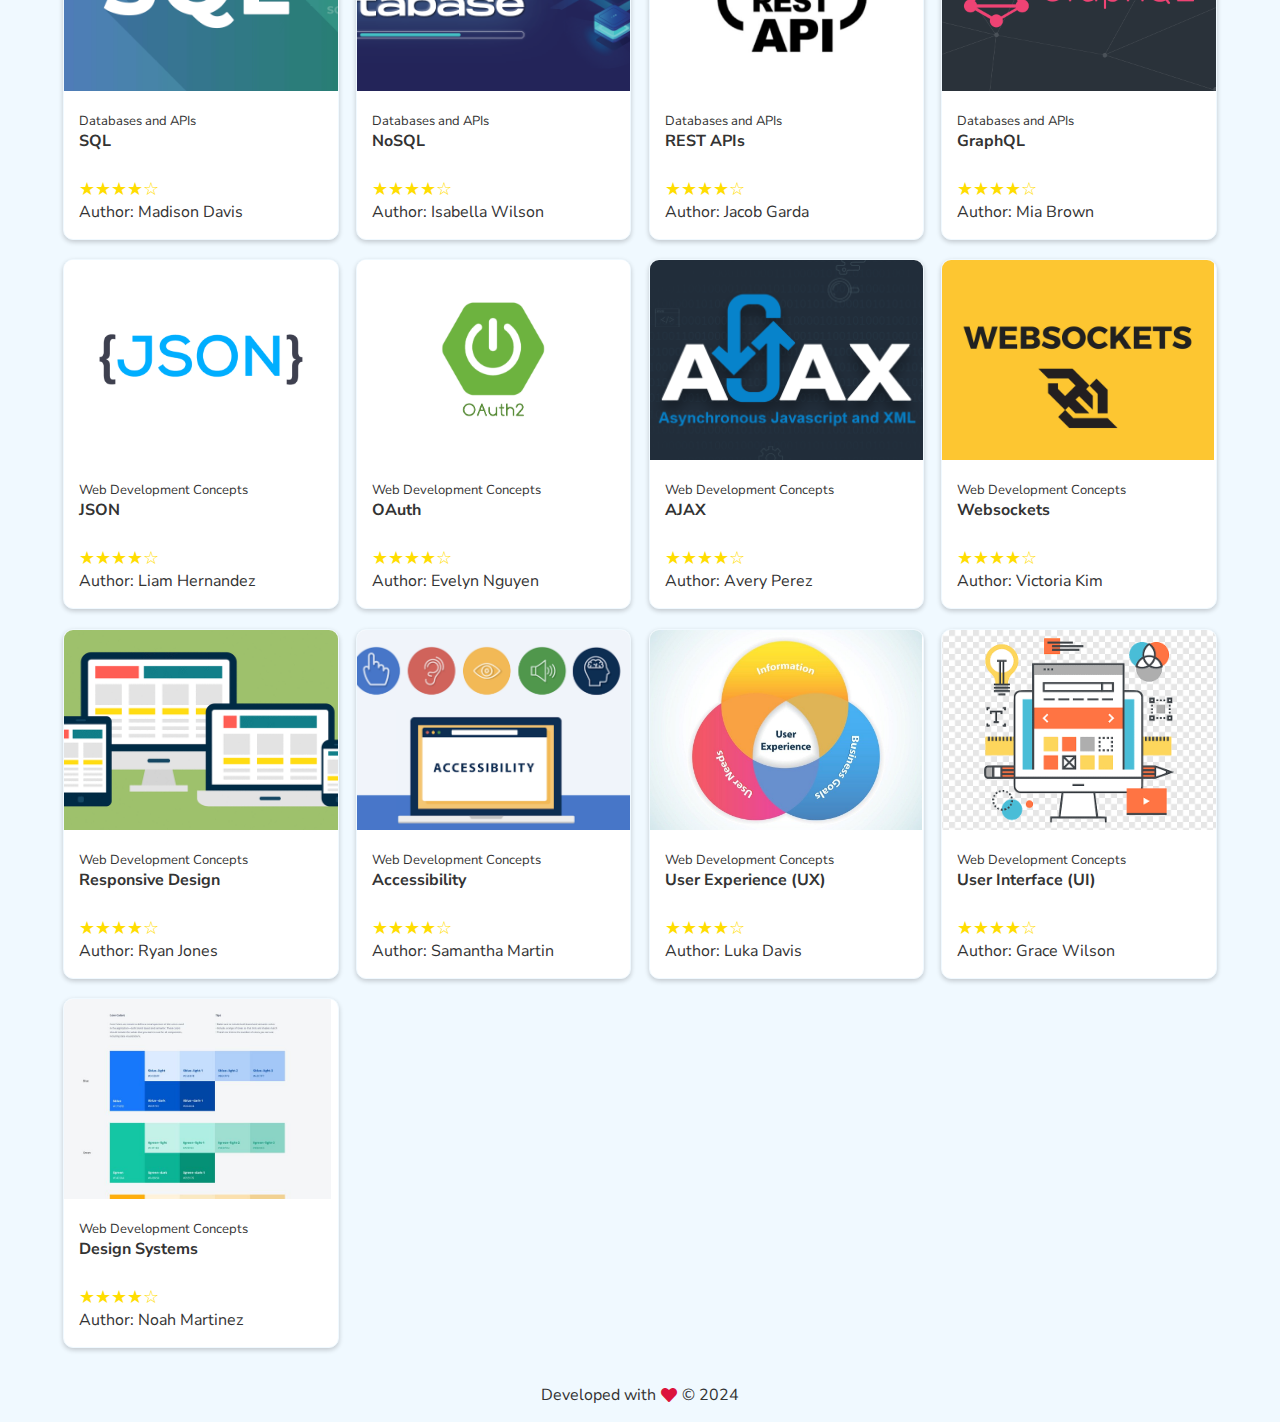
==== commit d300a383: "link" ====
--- a/index.html
+++ b/index.html
@@ -138,7 +138,7 @@
       <h2 id="sresult-heading">"24" Web Topics Found</h2>
     </section>
     <section class="courses-cards">
-        <div class="card">
+        <div class="card" href="details.html">
             <div class="course-image">
               <img src="images/html.png" alt="Course Image" class="card-image">
             </div>
--- a/styles.css
+++ b/styles.css
@@ -24,7 +24,7 @@
 
 body {
 
-  font-family: Poppins;
+  font-family: 'Nunito Sans', sans-serif;
   margin: 0;
   padding: 0;
   background-color: var(--bg_body);
@@ -200,6 +200,9 @@
 
 }
 
+.details-section {
+  
+}
 #first-line {
 
   color: var(--brand-secondary);
@@ -1022,7 +1025,7 @@
 #sresult-heading {
   width: 90vw;
   margin: auto;
-  margin-top: 11vh;
+ 
   margin-bottom: 1vh;
   color: var(--body-text);
 }
@@ -1034,16 +1037,14 @@
 
 .card:hover {
   scale: 1;
-  transition: 0.2;
-  /* cursor: pointer; */
-  /* background: var(--lines-color); */
+  transition: 0s;
+  cursor: pointer;
+  background: var(--bg_default);
 }
 .card img {
- 
-  /* width: fit-content; */
+  width: 100%;
   object-fit: cover;
-  object-position: center;
-  background-color: #FFF;
+  height: fit-content !important;
 }
 
 .card-image {
@@ -1055,7 +1056,7 @@
 }
 
 .search-section {
-  height: auto;
+  height: 130px;
   width: auto;
 }
 }